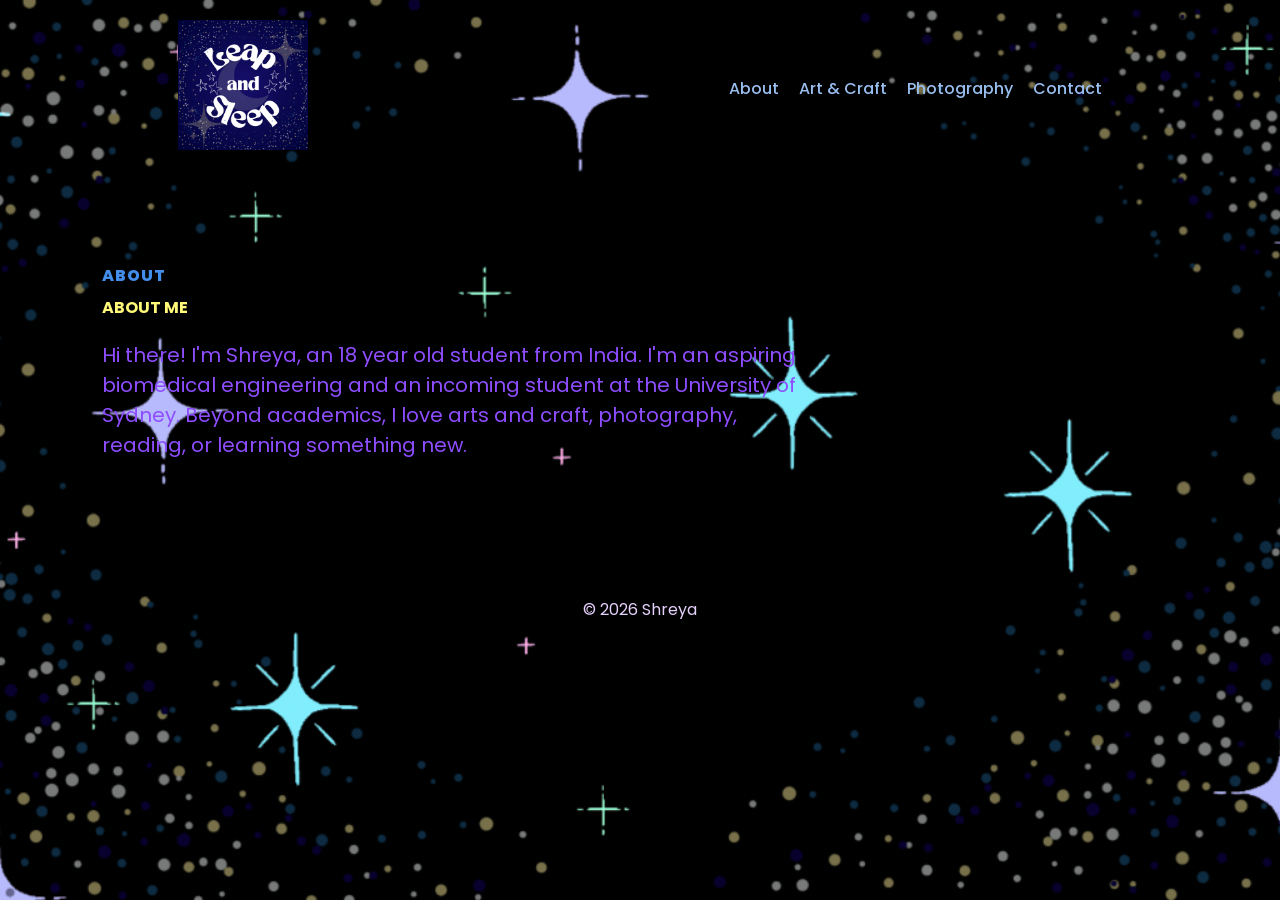
==== about.html @ 1b3a240b "Add files via upload" ====
<!DOCTYPE html>
<html lang="en">
    <head>
        <meta charset="UTF-8">
        <meta name="viewport" content="width=device-width, initial-scale=1.0"> 
        <title> Leap and Sleep </title>
        <link rel="stylesheet" href="style.css">
        <link href="https://fonts.googleapis.com/css2?family=Poppins:wght@400;500;600;700&display=swap" rel="stylesheet">
    </head>

    <body>
        <header>
            <nav class="navbar">
                <a href='index.html' class="logo" >
                    <img src="images/leapandsleeplogo.png" alt="Shreya logo">
                </a>

                <div class="nav-links">
                    <a href="about.html">
                        About
                    </a>
                    <a href="art.html">
                        Art & Craft
                    </a>
                    <a href="photography.html">
                        Photography
                    </a>
                    <a href="contact.html">
                        Contact
                    </a>
                </div>
            </nav>
        </header>

        <section id="about" class="section">

            <p class="section-label"> ABOUT </p>
            <h2> <b> ABOUT ME </b> </h2>
            <p class="body-text">
                Hi there! I'm Shreya, an 18 year old student from India. I'm an aspiring biomedical engineering and an incoming student at the University of Sydney. Beyond academics, I love arts and craft, photography, reading, or learning something new.
            </p>

        </section>

        <footer>
            <p class="footer-text">
                ©️ 2026 Shreya
            </p>
        </footer>
    </body>
</html>
---- style.css ----
*{
    box-sizing:border-box;

}
body{
    margin:0;
    padding:0 8%;
    font-family:'Poppins', sans-serif;
    background-color: #0a0023;
    background-image: url("images/leapandsleep bg.gif");
    background-size: cover;
    background-position: center;
    background-repeat: no-repeat;
    background-attachment: fixed;
    scroll-behavior:smooth;
    color:#e2e8f0;
} 
 
header {
    padding: 20px 7%;
    display:flex;
    justify-content:space-between;
    align-items:center;
}

nav {

    width:100%;
    display:flex;
    justify-content:space-between;
    align-items:center;
}
.logo img{
    height: auto;
    width: 130px;;
    object-fit:contain;
}
nav a {
    text-decoration:none;
    color:#98bef0;
    font-size:16px;
    font-weight:500;
    transition: color 0.3s ease;  

}

.nav-links {
    display:flex;
    gap:20px;
}

.nav-links a {
    text-decoration:none;
    color:#98bef0;
    font-size:16px;
    font-weight:500;
    transition: color 0.3s ease;  
}

.nav-links a:hover{
    color:rgb(196, 55, 189)
}

.hero {
    min-height: 75vh;
    padding:50px 7%;
    display:flex;
    align-items:center;
    justify-content:space-between;
    gap:60px;
}

.hero-text {
    max-width:550px;
}

.hero h1 {

    font-size: 50px;
    margin:10px 0;
    color:violet

}

.hero h1 b{
    max-width:500px;
    font-size: 18px;
    color:rgb(13, 80, 223)

}

.hero .eyebrow {
    color:rgb(87, 152, 233);
    font-size: 13px;
    font-weight:600;
    text-transform:uppercase;
    margin:0;
}

.hero .intro {
    max-width:600px;
    font-size: 20px;
    line-height:1.5;
    margin:20px 0;
    color:salmon
}

.hero img{

    width:350px;
    height:350px;
    object-fit:contain;
    border-radius:15px;

}

.section{
    padding:70px 0;
}

.section > p:first-child,
.section-label{
    color:rgb(67, 142, 234);
    font-size: 16px;
    font-weight:800;
    letter-spacing:1px;
    margin-bottom:7px;
}

.section h2 {
    font-size:16px;
    margin-top:5px;
    margin-bottom:20px;
    color:rgb(255, 248, 121)
}

.body-text {
    font-size: 20px;
    max-width: 700px;
    line-height:1.5;
    color:rgb(142, 77, 255);
}

.cards {
    display:flex;
    flex-direction:row;
    gap: 35px;
    margin-top:20px;
    justify-content:space-between;
    width:100%;
}

.cards div {
    background:rgba(105, 74, 196, 0.8);
    backdrop-filter:blur(10px);
    padding:15px;
    flex:1;
    border-radius:10px;
    max-width:300px;
    box-sizing:border-box;
    box-shadow:0 4px 20px rgba(0,0,0,0.5);
    border: 1px solid rgba(255, 255, 255, 0.1);

}

.cards div img
{
    width:100%;
    height:220px;
    object-fit:contain;
    border-radius:8px;
    margin-bottom:15px;
}

.cards h3{

    margin-top:0;
    color:#f1f5f9;
    align-items:center;
}
.cards p{
    color:rgb(0, 0, 0);
    line-height:1.5;
    align-items:center;
}

.card-image{

    width:100%;
    height:120px;
    object-fit:cover;
    border-radius:8px;
    margin-bottom:15px;
    margin-top:15px;
}

.contact.links a {
    color:rgb(241, 171, 87);
    font-weight:600;
    text-decoration:none;
    font-size:20px;

}

.contact.links a:hover {
    color:rgb(255, 186, 186);
    text-decoration:dotted;
    text-decoration:underline;
}

.contact .links a img{
    width:30px;
    height:30px;
    object-fit:contain;
}
footer {
    padding:30px 0;
    text-align:center;
    color:rgb(230, 208, 252);
    border-top:1px solid rgba(0,0,0,0.1);
}
.contact .links a img {
    width: 30px;
    height: 30px;
    object-fit: contain;
}
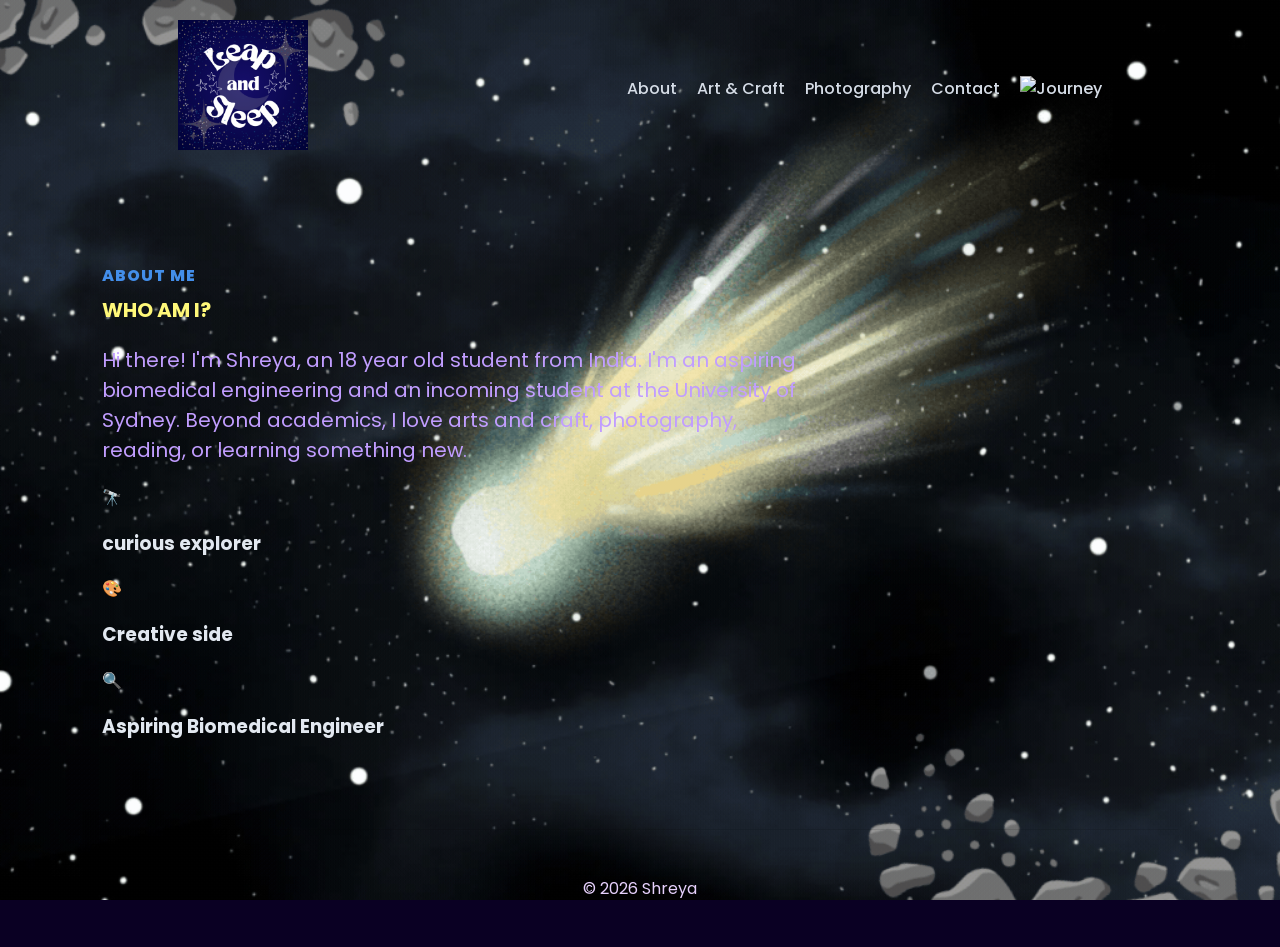
==== commit f0d39cd8: "additional features with animations Added new content and interactive elements to the about page." ====
--- a/about.html
+++ b/about.html
@@ -28,24 +28,108 @@
                     <a href="contact.html">
                         Contact
                     </a>
+                   <a href="journey.html">
+                        <img src="images/milano.png" alt="Journey">
+                    </a>
                 </div>
             </nav>
         </header>
 
         <section id="about" class="section">
 
-            <p class="section-label"> ABOUT </p>
-            <h2> <b> ABOUT ME </b> </h2>
+            <p class="section-label"> ABOUT ME </p>
+            <h2> <b> WHO AM I? </b> </h2>
             <p class="body-text">
                 Hi there! I'm Shreya, an 18 year old student from India. I'm an aspiring biomedical engineering and an incoming student at the University of Sydney. Beyond academics, I love arts and craft, photography, reading, or learning something new.
             </p>
 
-        </section>
+            <div class="explore-world">
+                <div class="explore-item" data-info="I love discovering new places, ideas and perspectives.">
+                    <div class="explore-icon">🔭</div>
+                    <h3>curious explorer</h3>
+                    <div class="discovered-stars"></div>
+                </div>
+
+                <div class="explore-item" data-info="Painting, DIY and photography are my favourite hobbies.">
+                    
+                    <div class="explore-icon">🎨</div>
+                    <h3>Creative side</h3>
+                    <div class="paint-burst"></div>
+                </div>
+
+                <div class="explore-item" data-info="I'm heading to the University of Sydney to pursure Biomedical Engineering!">
+                    <div class="explore-icon">🔍</div>
+                    <h3> Aspiring Biomedical Engineer</h3>
+                    
+                </div>
+                    </div>
+
+        <p id="explore-info"></p>
+
+    </section>
 
         <footer>
             <p class="footer-text">
                 ©️ 2026 Shreya
             </p>
         </footer>
+
+       <script>
+const objects = document.querySelectorAll('.explore-item');
+const info = document.getElementById('explore-info');
+const paint = document.querySelector('.paint-burst');
+const telescope = document.querySelector('.explore-item');
+const discoveredStars = telescope.querySelector('.discovered-stars');
+
+const starImages=[
+    'images/star1.webp',
+    'images/star2.png',
+    'images/star3.png'
+];
+
+objects.forEach(object => {
+
+    object.addEventListener('click', () => {
+
+        info.textContent = object.dataset.info;
+
+        const rect = object.getBoundingClientRect();
+
+        info.style.left = rect.left + 'px';
+        info.style.top = rect.bottom + 10 + 'px';
+        info.style.opacity = '1';
+
+        object.style.transform = 'scale(1.15)';
+
+        if (object.querySelector('.paint-burst')){
+
+            paint.classList.remove('splash');
+            void paint.offsetWidth;
+            paint.classList.add('splash');
+        }
+
+        if(object===telescope){
+
+            discoveredStars.innerHTML='';
+            for (let i=0;i<8;i++){
+                const star= document.createElement("img");
+                star.src=starImages[Math.floor(Math.random()*starImages.length)];
+                star.style.setProperty('--x',(Math.random()*180-90)+'px');
+                star.style.setProperty('--y',(Math.random()*140-70)+'px');
+                discoveredStars.appendChild(star);
+            }
+            discoveredStars.classList.remove('show');
+            void discoveredStars.offsetWidth;
+            discoveredStars.classList.add('show');
+        }
+
+        setTimeout(() => {
+            object.style.transform = '';
+        }, 300);
+
+    });
+
+});
+</script>
     </body>
-</html>+</html>
--- a/style.css
+++ b/style.css
@@ -51,14 +51,14 @@
 
 .nav-links a {
     text-decoration:none;
-    color:#98bef0;
+    color:#d5dce6;
     font-size:16px;
     font-weight:500;
     transition: color 0.3s ease;  
 }
 
 .nav-links a:hover{
-    color:rgb(196, 55, 189)
+    color:rgb(255, 224, 47)
 }
 
 .hero {
@@ -78,19 +78,19 @@
 
     font-size: 50px;
     margin:10px 0;
-    color:violet
-
-}
-
+    color:rgb(248, 160, 37)
+
+}
+/*hi there*/
 .hero h1 b{
     max-width:500px;
-    font-size: 18px;
-    color:rgb(13, 80, 223)
-
-}
-
+    font-size: 20px;
+    color:rgb(218, 159, 100)
+
+}
+/*welcome to my personal portfolio*/
 .hero .eyebrow {
-    color:rgb(87, 152, 233);
+    color:rgb(240, 163, 255);
     font-size: 13px;
     font-weight:600;
     text-transform:uppercase;
@@ -102,7 +102,7 @@
     font-size: 20px;
     line-height:1.5;
     margin:20px 0;
-    color:salmon
+    color:white
 }
 
 .hero img{
@@ -128,22 +128,23 @@
 }
 
 .section h2 {
-    font-size:16px;
+    font-size:20px;
     margin-top:5px;
     margin-bottom:20px;
     color:rgb(255, 248, 121)
 }
 
+/*about page body text*/
 .body-text {
     font-size: 20px;
     max-width: 700px;
     line-height:1.5;
-    color:rgb(142, 77, 255);
+    color:rgb(193, 157, 255);
 }
 
 .cards {
-    display:flex;
-    flex-direction:row;
+    display:grid;
+    grid-template-columns:repeat(3,minmax(0,1fr));
     gap: 35px;
     margin-top:20px;
     justify-content:space-between;
@@ -151,12 +152,12 @@
 }
 
 .cards div {
-    background:rgba(105, 74, 196, 0.8);
+    background:rgba(72, 84, 179, 0.2);
     backdrop-filter:blur(10px);
     padding:15px;
-    flex:1;
+    width:100%;
     border-radius:10px;
-    max-width:300px;
+    max-width:none;
     box-sizing:border-box;
     box-shadow:0 4px 20px rgba(0,0,0,0.5);
     border: 1px solid rgba(255, 255, 255, 0.1);
@@ -167,7 +168,7 @@
 {
     width:100%;
     height:220px;
-    object-fit:contain;
+    object-fit:cover;
     border-radius:8px;
     margin-bottom:15px;
 }
@@ -179,7 +180,7 @@
     align-items:center;
 }
 .cards p{
-    color:rgb(0, 0, 0);
+    color:rgb(212, 185, 185);
     line-height:1.5;
     align-items:center;
 }
@@ -219,8 +220,132 @@
     color:rgb(230, 208, 252);
     border-top:1px solid rgba(0,0,0,0.1);
 }
-.contact .links a img {
-    width: 30px;
-    height: 30px;
-    object-fit: contain;
-}+
+
+.btn{
+    display:inline-block;
+    padding:12px 24px;
+    background-color:rgb(105, 74, 196,0.8);
+    color:white;
+    text-decoration:none;
+    border-radius:25px;
+    transition:0.3s ease;
+}
+
+.btn:hover{
+    transform:translateY(-4px);
+    background:rgba(150, 100, 230, 0.9);
+    box-shadow:0 8px 20px rgba(255, 204, 0, 0.4);
+}
+
+.hero-image{
+
+    animation:float 3s ease-in-out infinite;
+    transition:transform 0.3s ease-in-out;
+}
+
+.hero-image:hover{
+    transform:scale(1.05) rotate(2deg);
+}
+
+@keyframes float {
+    0%,100%{
+        transform:translateY(0px);
+    }
+    50%{
+        transform:translateY(-12px);
+    }
+}
+
+.photo-popup{
+    display:none;
+    position:fixed;
+    top:0;
+    left:0;
+    width:100%;
+    height:100%;
+    background:rgba(0,0,0,0.8);
+    justify-content:center;
+    align-items:center;
+    z-index:1000;
+}
+
+.photo-popup img{
+    max-width:80%;
+    max-height:80%;
+    border-radius:12px;
+    box-shadow:0 4px 20px rgba(0,0,0,0.5);
+} 
+
+.photo-popup .close{
+
+    position:absolute;
+    top:25px;
+    right:40px;
+    font-size:35px;
+    color:white;
+    cursor:pointer;
+}
+
+.cards div img{
+
+    cursor:pointer;
+    transition:transform 0.3s ease-in-out;
+}
+
+.cards div img:hover {
+
+    transform:scale(1.04);
+}
+
+#prev-photo,#next-photo{
+
+    background:none;
+    border:none;
+    color:rgb(240, 188, 34);
+    font-size:40px;
+    cursor:pointer;
+    padding:20px;
+    position:relative;
+    z-index:1001;
+}
+
+.stars{
+
+    position:fixed;
+    top:0;
+    left:0;
+    width:100%;
+    height:100%;
+    pointer-events:none;
+    z-index:1;
+
+}
+
+header,.hero,.section, footer{
+
+    position:relative;
+    z-index:2;
+}
+
+.stars img{
+
+    position:absolute;
+    width:25px;
+    height:25px;
+    object-fit:contain;
+    transition:transform 0.3s ease;
+    animation:floatStar 4s ease-in-out infinite;
+    z-index:3;
+
+}
+
+
+@keyframes floatStar{
+    0%,100%{
+        margin-top:0;
+    }
+    50%{
+        margin-top:-10px;
+    }
+}
